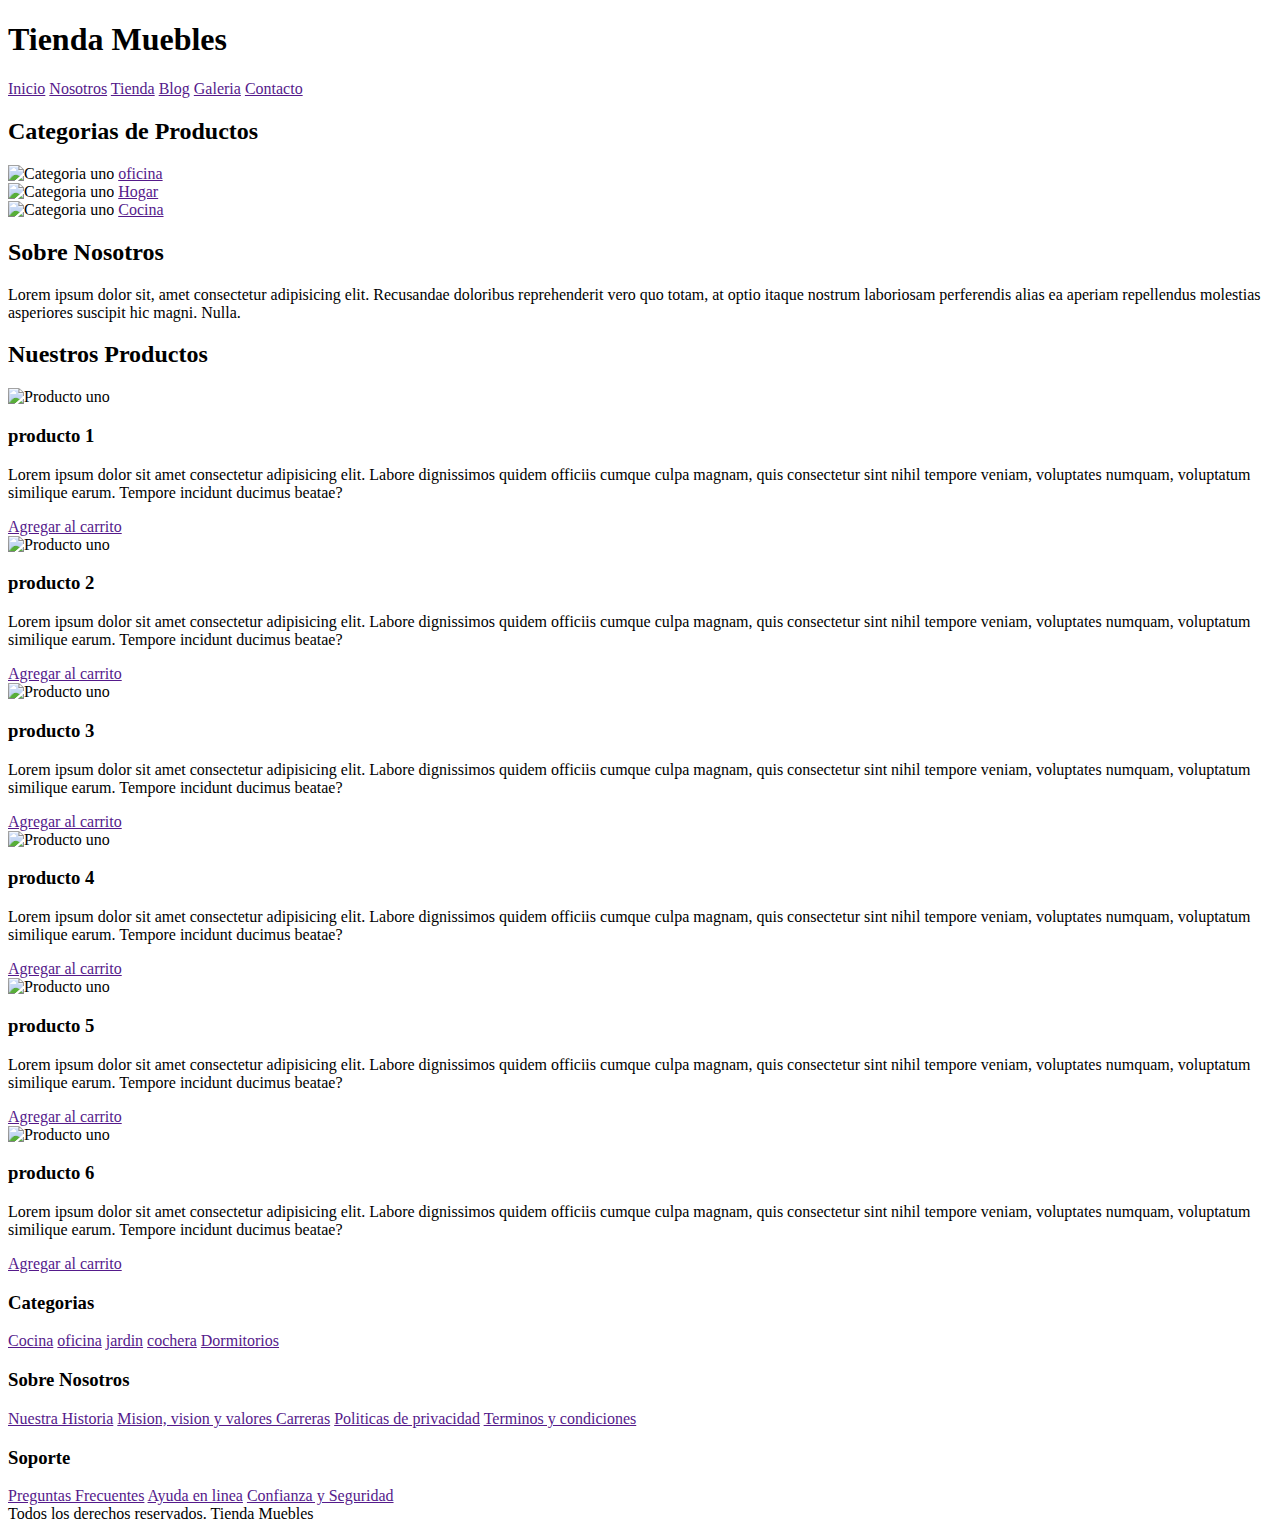
==== index.html @ f304c579 "Estructura html page" ====
<!DOCTYPE html>
<html lang="es">
<head>
    <meta charset="UTF-8">
    <meta http-equiv="X-UA-Compatible" content="IE=edge">
    <meta name="viewport" content="width=device-width, initial-scale=1.0">
    <title>Ecomerce - Home</title>
    <link rel="stylesheet" href="/Primerproyecto/CSS/App.css">
</head>
<body>
    <header>
        <h1>Tienda <span>Muebles</span></h1>
    </header>
    
    <nav>
        <a href="">Inicio</a>
        <a href="">Nosotros</a>
        <a href="">Tienda</a>
        <a href="">Blog</a>
        <a href="">Galeria</a>
        <a href="">Contacto</a>
    </nav>

    <section>
        <h2>Categorias de Productos</h2>
        <div>
            <img src="/Primerproyecto/Img/Imagenes Ecommerce/categoria1.jpg" alt="Categoria uno">
            <a href="">oficina</a>
        </div>
        <div>
            <img src="/Primerproyecto/Img/Imagenes Ecommerce/categoria2.jpg" alt="Categoria uno">
            <a href="">Hogar</a>
        </div>
        <div>
            <img src="/Primerproyecto/Img/Imagenes Ecommerce/categoria3.jpg" alt="Categoria uno">
            <a href="">Cocina</a>
        </div>

    </section>

    <section>
        <div>
            <h2>Sobre Nosotros</h2>
            <p>Lorem ipsum dolor sit, amet consectetur adipisicing elit. Recusandae doloribus reprehenderit vero quo totam, at optio itaque nostrum laboriosam perferendis alias ea aperiam repellendus molestias asperiores suscipit hic magni. Nulla.</p>
        </div>
    </section>
    
    <main>
        <h2>Nuestros Productos</h2>
        <div> 
            <div>
                <img src="/Primerproyecto/Img/Imagenes Ecommerce/producto1.jpg" alt="Producto uno">
                <div>
                    <h3>producto 1</h3>
                    <p>Lorem ipsum dolor sit amet consectetur adipisicing elit. Labore dignissimos quidem officiis cumque culpa magnam, quis consectetur sint nihil tempore veniam, voluptates numquam, voluptatum similique earum. Tempore incidunt ducimus beatae?</p>
                    <a href="">Agregar al carrito</a>
                </div><!--Informacion del producto-->
            </div> <!--Producto-->
            <div>
                <img src="/Primerproyecto/Img/Imagenes Ecommerce/producto2.jpg" alt="Producto uno">
                <div>
                    <h3>producto 2</h3>
                    <p>Lorem ipsum dolor sit amet consectetur adipisicing elit. Labore dignissimos quidem officiis cumque culpa magnam, quis consectetur sint nihil tempore veniam, voluptates numquam, voluptatum similique earum. Tempore incidunt ducimus beatae?</p>
                    <a href="">Agregar al carrito</a>
                </div><!--Informacion del producto-->
            </div> <!--Producto-->
            <div>
                <img src="/Primerproyecto/Img/Imagenes Ecommerce/producto3.jpg" alt="Producto uno">
                <div>
                    <h3>producto 3</h3>
                    <p>Lorem ipsum dolor sit amet consectetur adipisicing elit. Labore dignissimos quidem officiis cumque culpa magnam, quis consectetur sint nihil tempore veniam, voluptates numquam, voluptatum similique earum. Tempore incidunt ducimus beatae?</p>
                    <a href="">Agregar al carrito</a>
                </div><!--Informacion del producto-->
            </div> <!--Producto-->
            <div>
                <img src="/Primerproyecto/Img/Imagenes Ecommerce/producto4.jpg" alt="Producto uno">
                <div>
                    <h3>producto 4</h3>
                    <p>Lorem ipsum dolor sit amet consectetur adipisicing elit. Labore dignissimos quidem officiis cumque culpa magnam, quis consectetur sint nihil tempore veniam, voluptates numquam, voluptatum similique earum. Tempore incidunt ducimus beatae?</p>
                    <a href="">Agregar al carrito</a>
                </div><!--Informacion del producto-->
            </div> <!--Producto-->
            <div>
                <img src="/Primerproyecto/Img/Imagenes Ecommerce/producto5.jpg" alt="Producto uno">
                <div>
                    <h3>producto 5</h3>
                    <p>Lorem ipsum dolor sit amet consectetur adipisicing elit. Labore dignissimos quidem officiis cumque culpa magnam, quis consectetur sint nihil tempore veniam, voluptates numquam, voluptatum similique earum. Tempore incidunt ducimus beatae?</p>
                    <a href="">Agregar al carrito</a>
                </div><!--Informacion del producto-->
            </div> <!--Producto-->
            <div>
                <img src="/Primerproyecto/Img/Imagenes Ecommerce/producto6.jpg" alt="Producto uno">
                <div>
                    <h3>producto 6</h3>
                    <p>Lorem ipsum dolor sit amet consectetur adipisicing elit. Labore dignissimos quidem officiis cumque culpa magnam, quis consectetur sint nihil tempore veniam, voluptates numquam, voluptatum similique earum. Tempore incidunt ducimus beatae?</p>
                    <a href="">Agregar al carrito</a>
                </div><!--Informacion del producto-->
            </div> <!--Producto-->
        </div> <!--Fin del listado de productos-->
    </main>


    <footer>
        <div>
            <h3>Categorias</h3>
            <nav>
                <a href="">Cocina</a>
                <a href="">oficina</a>
                <a href="">jardin</a>
                <a href="">cochera</a>
                <a href="">Dormitorios</a>
            </nav>
        </div>
        <div>
            <h3>Sobre Nosotros</h3>
            <nav>
                <a href="">Nuestra Historia</a>
                <a href="">Mision, vision y valores </a>
                <a href="">Carreras</a>
                <a href="">Politicas de privacidad</a>
                <a href="">Terminos y condiciones</a>
            </nav>
        </div>
        <div>
            <h3>Soporte</h3>
            <nav>
                <a href=>Preguntas Frecuentes</a>
                <a href="">Ayuda en linea</a>
                <a href="">Confianza y Seguridad</a>
            </nav>
        </div>
        Todos los derechos reservados. Tienda Muebles
    </footer>


</body>
</html>
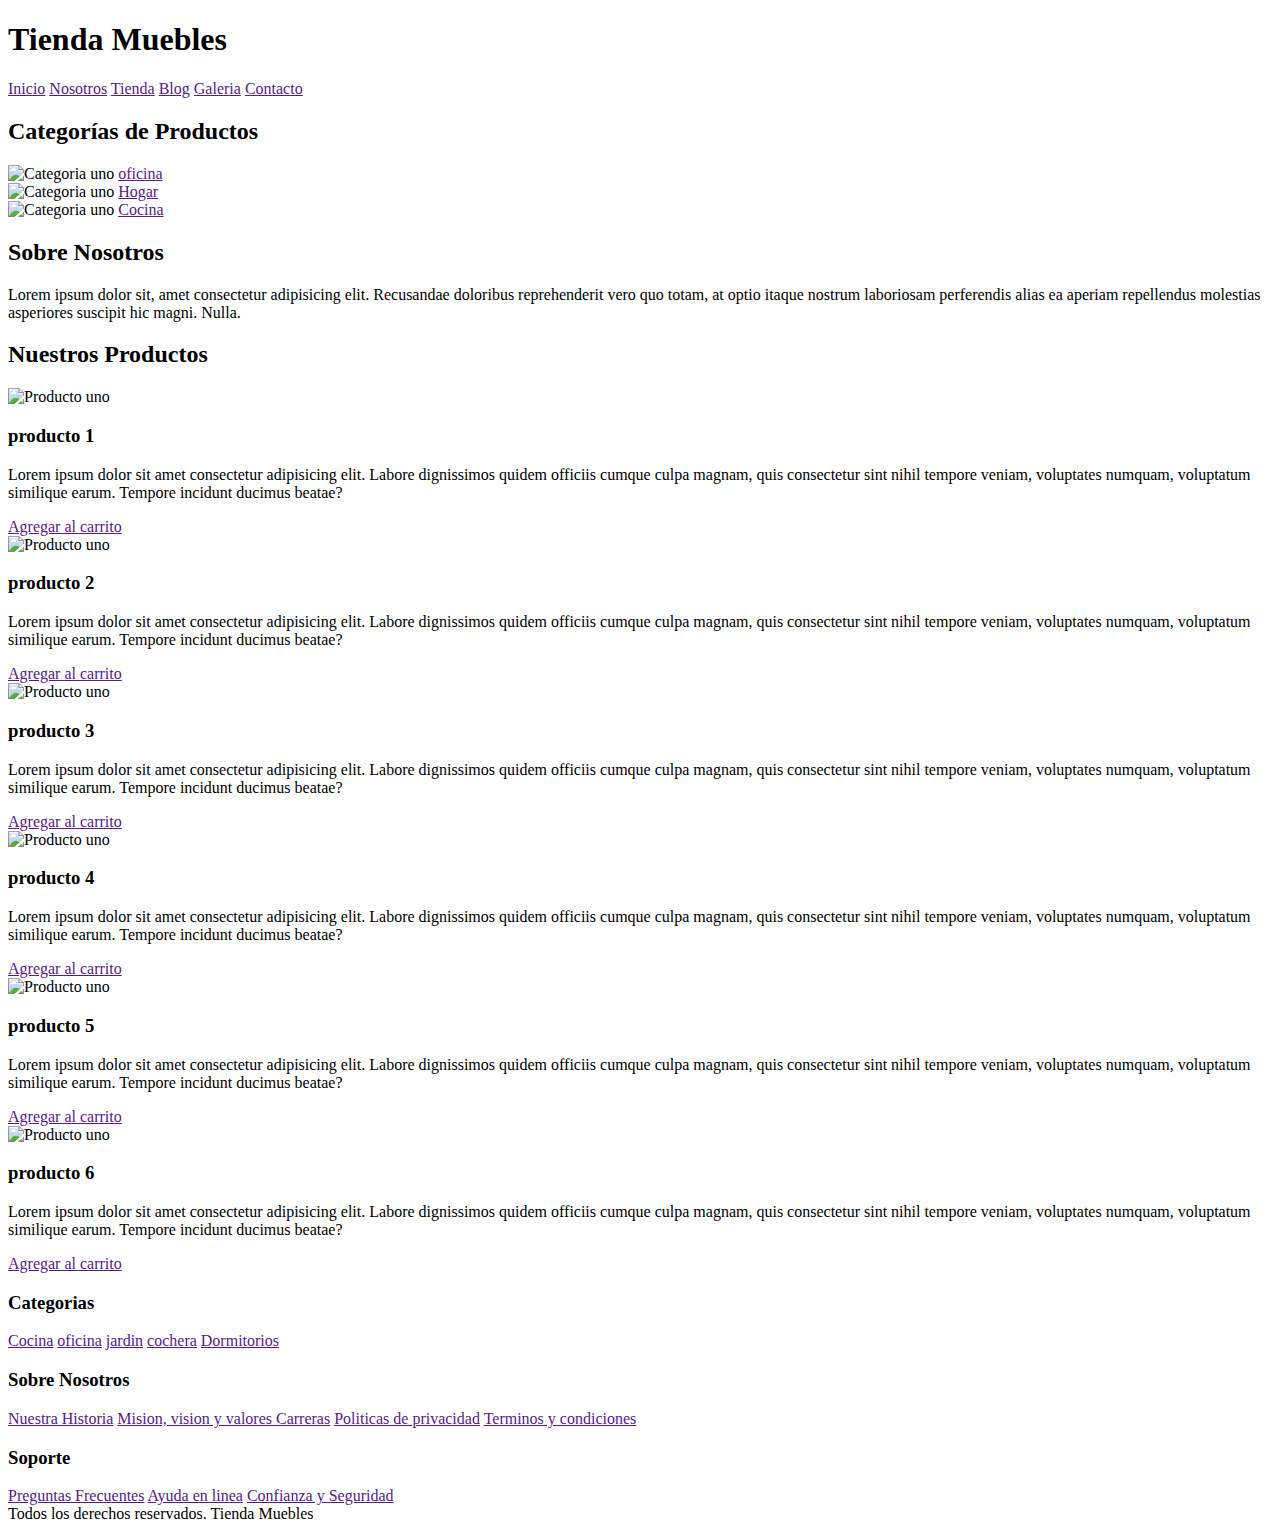
==== commit 843596a1: "modificacion cabecera" ====
--- a/index.html
+++ b/index.html
@@ -5,24 +5,32 @@
     <meta http-equiv="X-UA-Compatible" content="IE=edge">
     <meta name="viewport" content="width=device-width, initial-scale=1.0">
     <title>Ecomerce - Home</title>
+    <link rel="stylesheet" href="/Primerproyecto/CSS/normalize.css">
     <link rel="stylesheet" href="/Primerproyecto/CSS/App.css">
 </head>
 <body>
     <header>
-        <h1>Tienda <span>Muebles</span></h1>
+        <h1 class="nombre-tienda">Tienda <span>Muebles</span></h1>
     </header>
+
+    <div class="contenedor-navegacion">
+        <nav class="nav-principal contenedor">
+            <a href="">Inicio</a>
+            <a href="">Nosotros</a>
+            <a href="">Tienda</a>
+            <a href="">Blog</a>
+            <a href="">Galeria</a>
+            <a href="">Contacto</a>
+        </nav>
+    </div>
     
-    <nav>
-        <a href="">Inicio</a>
-        <a href="">Nosotros</a>
-        <a href="">Tienda</a>
-        <a href="">Blog</a>
-        <a href="">Galeria</a>
-        <a href="">Contacto</a>
-    </nav>
+
+    <div class="hero">
+
+    </div>
 
     <section>
-        <h2>Categorias de Productos</h2>
+        <h2 class="categoria-productos">Categorías de Productos</h2>
         <div>
             <img src="/Primerproyecto/Img/Imagenes Ecommerce/categoria1.jpg" alt="Categoria uno">
             <a href="">oficina</a>
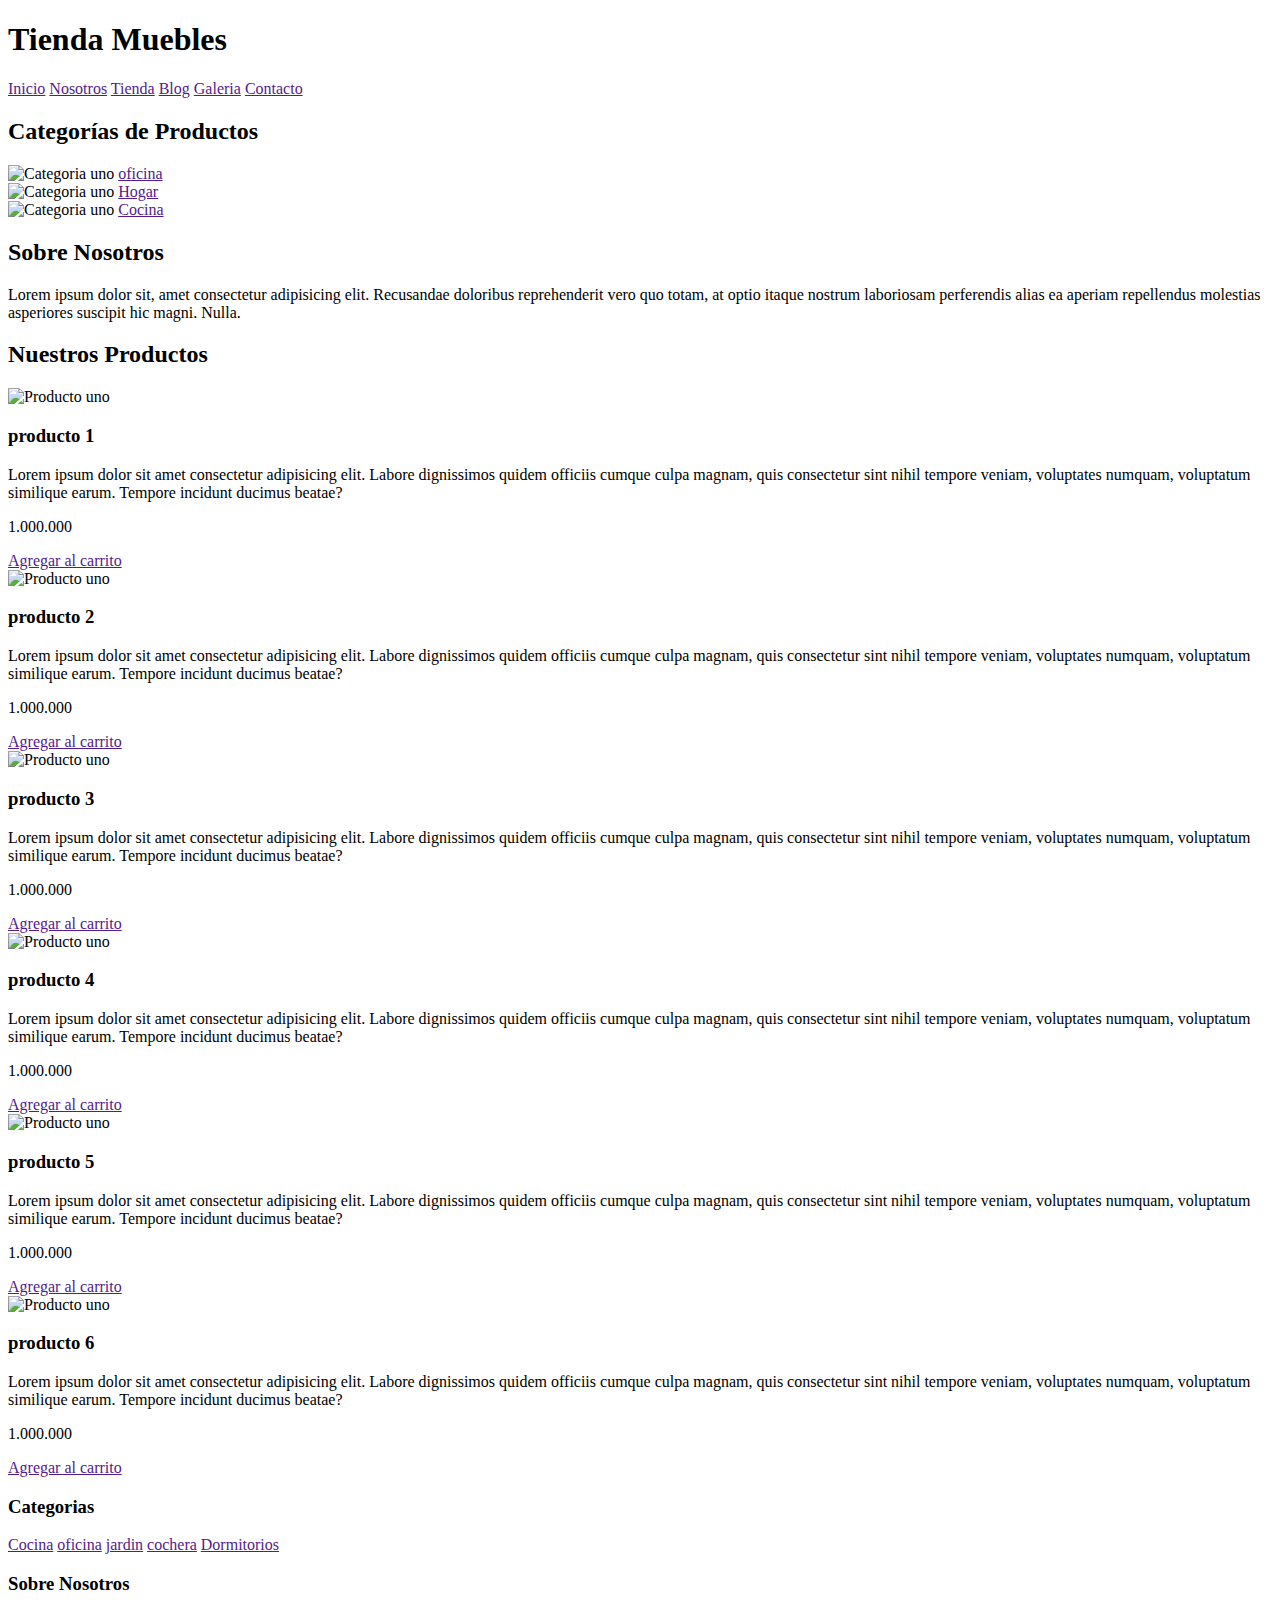
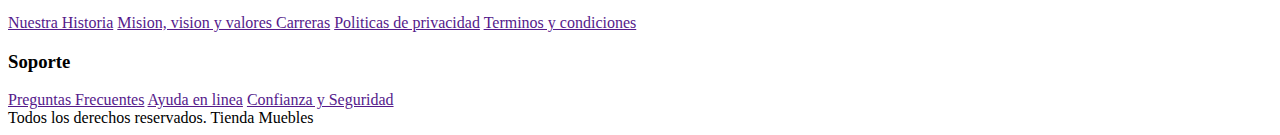
==== commit e9c2c70b: "Complete section" ====
--- a/index.html
+++ b/index.html
@@ -29,113 +29,125 @@
 
     </div>
 
-    <section>
+    <section class="contenedor">
         <h2 class="categoria-productos">Categorías de Productos</h2>
-        <div>
-            <img src="/Primerproyecto/Img/Imagenes Ecommerce/categoria1.jpg" alt="Categoria uno">
-            <a href="">oficina</a>
+        <div class="categoria-individual" >
+            <div class="categoria-info">
+                <img src="/Primerproyecto/Img/Imagenes Ecommerce/categoria1.jpg" alt="Categoria uno">
+                <a href="">oficina</a>
+            </div>
+            <div class="categoria-info">
+                <img src="/Primerproyecto/Img/Imagenes Ecommerce/categoria2.jpg" alt="Categoria uno">
+                <a href="">Hogar</a>
+            </div>
+            <div class="categoria-info">
+                <img src="/Primerproyecto/Img/Imagenes Ecommerce/categoria3.jpg" alt="Categoria uno">
+                <a href="">Cocina</a>
+            </div>
         </div>
-        <div>
-            <img src="/Primerproyecto/Img/Imagenes Ecommerce/categoria2.jpg" alt="Categoria uno">
-            <a href="">Hogar</a>
-        </div>
-        <div>
-            <img src="/Primerproyecto/Img/Imagenes Ecommerce/categoria3.jpg" alt="Categoria uno">
-            <a href="">Cocina</a>
-        </div>
-
     </section>
 
-    <section>
-        <div>
-            <h2>Sobre Nosotros</h2>
-            <p>Lorem ipsum dolor sit, amet consectetur adipisicing elit. Recusandae doloribus reprehenderit vero quo totam, at optio itaque nostrum laboriosam perferendis alias ea aperiam repellendus molestias asperiores suscipit hic magni. Nulla.</p>
+    <section class="sobre-nosotros">
+        <div class="contenedor sobre-nosotros-info">
+            <div class="texto-nosotros">
+                <h2>Sobre Nosotros</h2>
+                <p>Lorem ipsum dolor sit, amet consectetur adipisicing elit. Recusandae doloribus reprehenderit vero quo totam, at optio itaque nostrum laboriosam perferendis alias ea aperiam repellendus molestias asperiores suscipit hic magni. Nulla.</p>
+            </div>
         </div>
     </section>
     
-    <main>
-        <h2>Nuestros Productos</h2>
-        <div> 
-            <div>
+    <main class="contenido-principal contenedor">
+        <h2 class="contenido-centrado">Nuestros Productos</h2>
+
+        <div class="productos-grid contenedor">
+            <div class="productos">
                 <img src="/Primerproyecto/Img/Imagenes Ecommerce/producto1.jpg" alt="Producto uno">
-                <div>
+                <div class="texto-producto">
                     <h3>producto 1</h3>
                     <p>Lorem ipsum dolor sit amet consectetur adipisicing elit. Labore dignissimos quidem officiis cumque culpa magnam, quis consectetur sint nihil tempore veniam, voluptates numquam, voluptatum similique earum. Tempore incidunt ducimus beatae?</p>
+                    <p>1.000.000</p>
                     <a href="">Agregar al carrito</a>
                 </div><!--Informacion del producto-->
             </div> <!--Producto-->
-            <div>
+            <div class="productos">
                 <img src="/Primerproyecto/Img/Imagenes Ecommerce/producto2.jpg" alt="Producto uno">
-                <div>
+                <div class="texto-producto">
                     <h3>producto 2</h3>
                     <p>Lorem ipsum dolor sit amet consectetur adipisicing elit. Labore dignissimos quidem officiis cumque culpa magnam, quis consectetur sint nihil tempore veniam, voluptates numquam, voluptatum similique earum. Tempore incidunt ducimus beatae?</p>
+                    <p>1.000.000</p>
                     <a href="">Agregar al carrito</a>
                 </div><!--Informacion del producto-->
             </div> <!--Producto-->
-            <div>
+            <div class="productos">
                 <img src="/Primerproyecto/Img/Imagenes Ecommerce/producto3.jpg" alt="Producto uno">
-                <div>
+                <div class="texto-producto" >
                     <h3>producto 3</h3>
                     <p>Lorem ipsum dolor sit amet consectetur adipisicing elit. Labore dignissimos quidem officiis cumque culpa magnam, quis consectetur sint nihil tempore veniam, voluptates numquam, voluptatum similique earum. Tempore incidunt ducimus beatae?</p>
+                    <p>1.000.000</p>
                     <a href="">Agregar al carrito</a>
                 </div><!--Informacion del producto-->
             </div> <!--Producto-->
-            <div>
+            <div class="productos">
                 <img src="/Primerproyecto/Img/Imagenes Ecommerce/producto4.jpg" alt="Producto uno">
-                <div>
+                <div class="texto-producto">
                     <h3>producto 4</h3>
                     <p>Lorem ipsum dolor sit amet consectetur adipisicing elit. Labore dignissimos quidem officiis cumque culpa magnam, quis consectetur sint nihil tempore veniam, voluptates numquam, voluptatum similique earum. Tempore incidunt ducimus beatae?</p>
+                    <p>1.000.000</p>
                     <a href="">Agregar al carrito</a>
                 </div><!--Informacion del producto-->
             </div> <!--Producto-->
-            <div>
+            <div class="productos">
                 <img src="/Primerproyecto/Img/Imagenes Ecommerce/producto5.jpg" alt="Producto uno">
-                <div>
+                <div class="texto-producto" >
                     <h3>producto 5</h3>
                     <p>Lorem ipsum dolor sit amet consectetur adipisicing elit. Labore dignissimos quidem officiis cumque culpa magnam, quis consectetur sint nihil tempore veniam, voluptates numquam, voluptatum similique earum. Tempore incidunt ducimus beatae?</p>
+                    <p>1.000.000</p>
                     <a href="">Agregar al carrito</a>
                 </div><!--Informacion del producto-->
             </div> <!--Producto-->
-            <div>
+            <div class="productos">
                 <img src="/Primerproyecto/Img/Imagenes Ecommerce/producto6.jpg" alt="Producto uno">
-                <div>
+                <div class="texto-producto" >
                     <h3>producto 6</h3>
                     <p>Lorem ipsum dolor sit amet consectetur adipisicing elit. Labore dignissimos quidem officiis cumque culpa magnam, quis consectetur sint nihil tempore veniam, voluptates numquam, voluptatum similique earum. Tempore incidunt ducimus beatae?</p>
+                    <p>1.000.000</p>
                     <a href="">Agregar al carrito</a>
                 </div><!--Informacion del producto-->
             </div> <!--Producto-->
-        </div> <!--Fin del listado de productos-->
+        </div>               
     </main>
 
 
-    <footer>
-        <div>
-            <h3>Categorias</h3>
-            <nav>
-                <a href="">Cocina</a>
-                <a href="">oficina</a>
-                <a href="">jardin</a>
-                <a href="">cochera</a>
-                <a href="">Dormitorios</a>
-            </nav>
-        </div>
-        <div>
-            <h3>Sobre Nosotros</h3>
-            <nav>
-                <a href="">Nuestra Historia</a>
-                <a href="">Mision, vision y valores </a>
-                <a href="">Carreras</a>
-                <a href="">Politicas de privacidad</a>
-                <a href="">Terminos y condiciones</a>
-            </nav>
-        </div>
-        <div>
-            <h3>Soporte</h3>
-            <nav>
-                <a href=>Preguntas Frecuentes</a>
-                <a href="">Ayuda en linea</a>
-                <a href="">Confianza y Seguridad</a>
-            </nav>
+    <footer class="site-footer">
+        <div class="objetos-footer contenedor">
+            <div>
+                <h3>Categorias</h3>
+                <nav>
+                    <a href="">Cocina</a>
+                    <a href="">oficina</a>
+                    <a href="">jardin</a>
+                    <a href="">cochera</a>
+                    <a href="">Dormitorios</a>
+                </nav>
+            </div>
+            <div>
+                <h3>Sobre Nosotros</h3>
+                <nav>
+                    <a href="">Nuestra Historia</a>
+                    <a href="">Mision, vision y valores </a>
+                    <a href="">Carreras</a>
+                    <a href="">Politicas de privacidad</a>
+                    <a href="">Terminos y condiciones</a>
+                </nav>
+            </div>
+            <div>
+                <h3>Soporte</h3>
+                <nav>
+                    <a href=>Preguntas Frecuentes</a>
+                    <a href="">Ayuda en linea</a>
+                    <a href="">Confianza y Seguridad</a>
+                </nav>
+            </div>
         </div>
         Todos los derechos reservados. Tienda Muebles
     </footer>
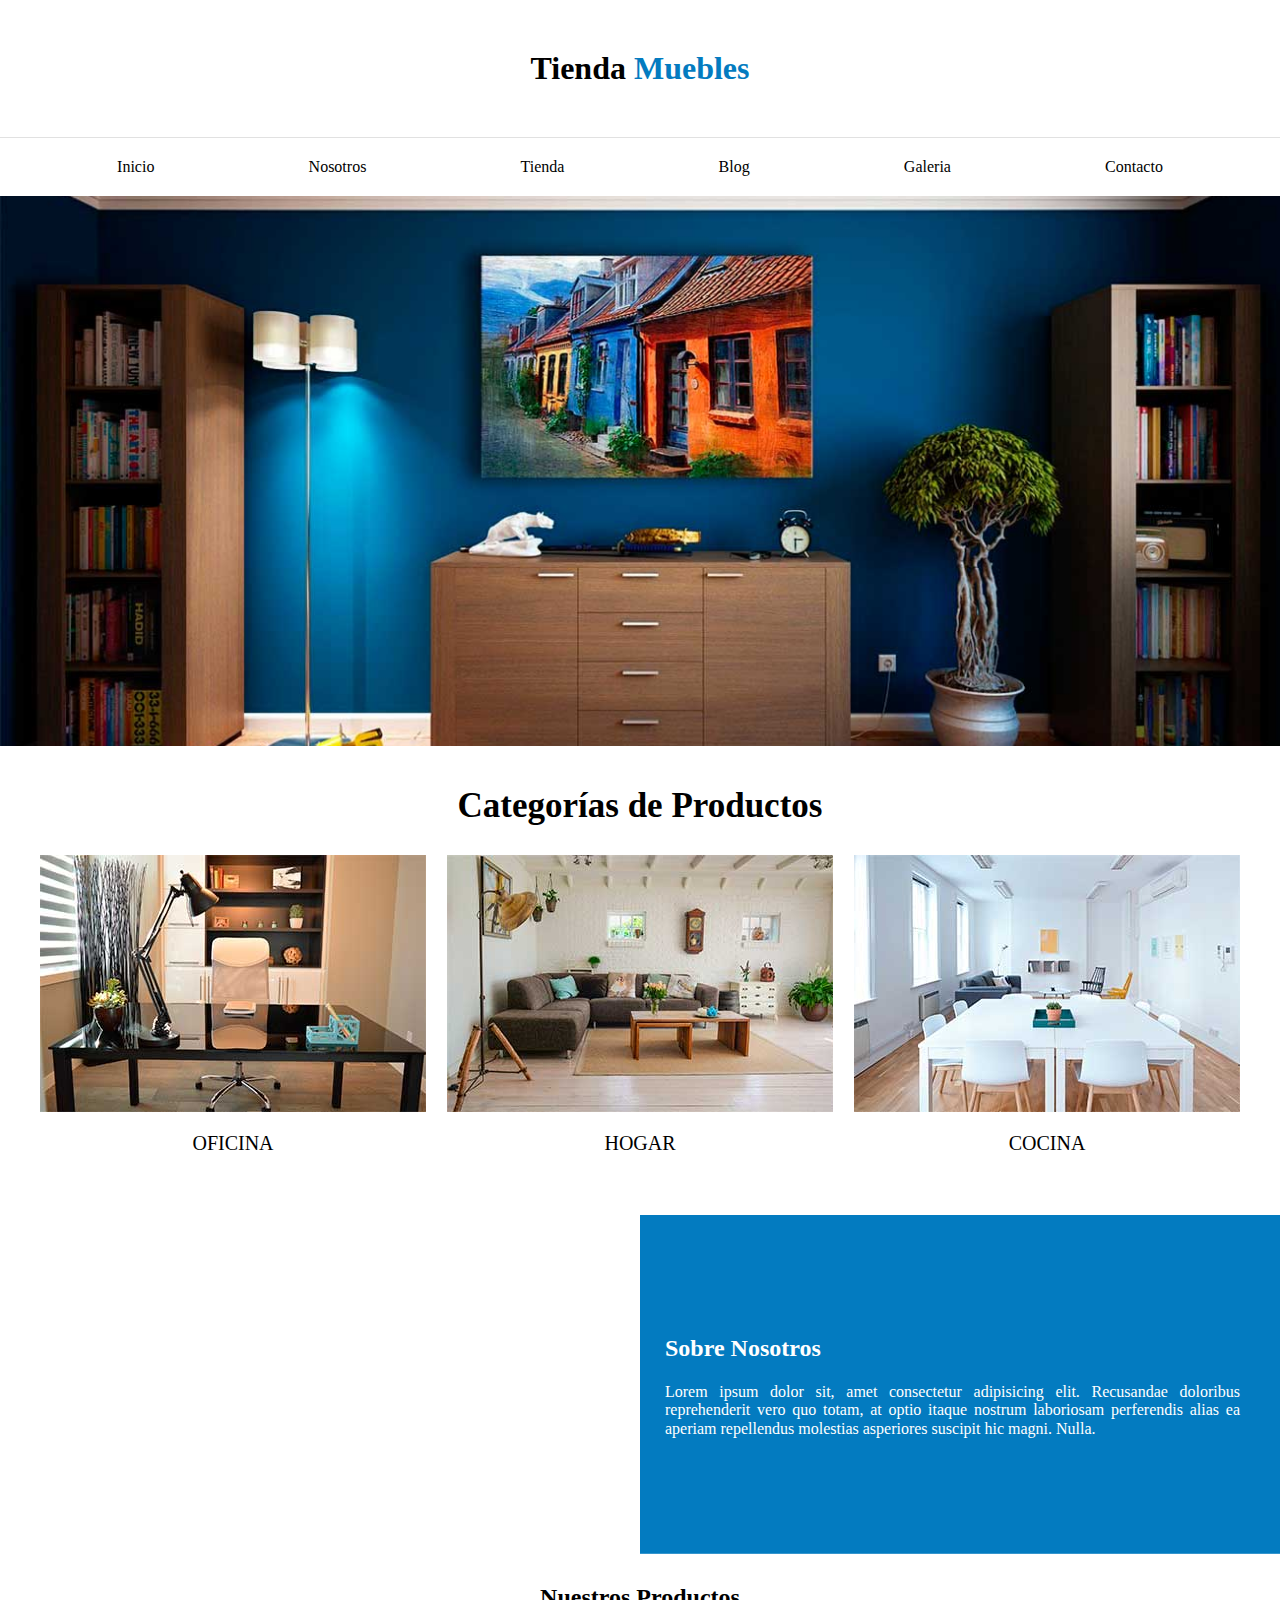
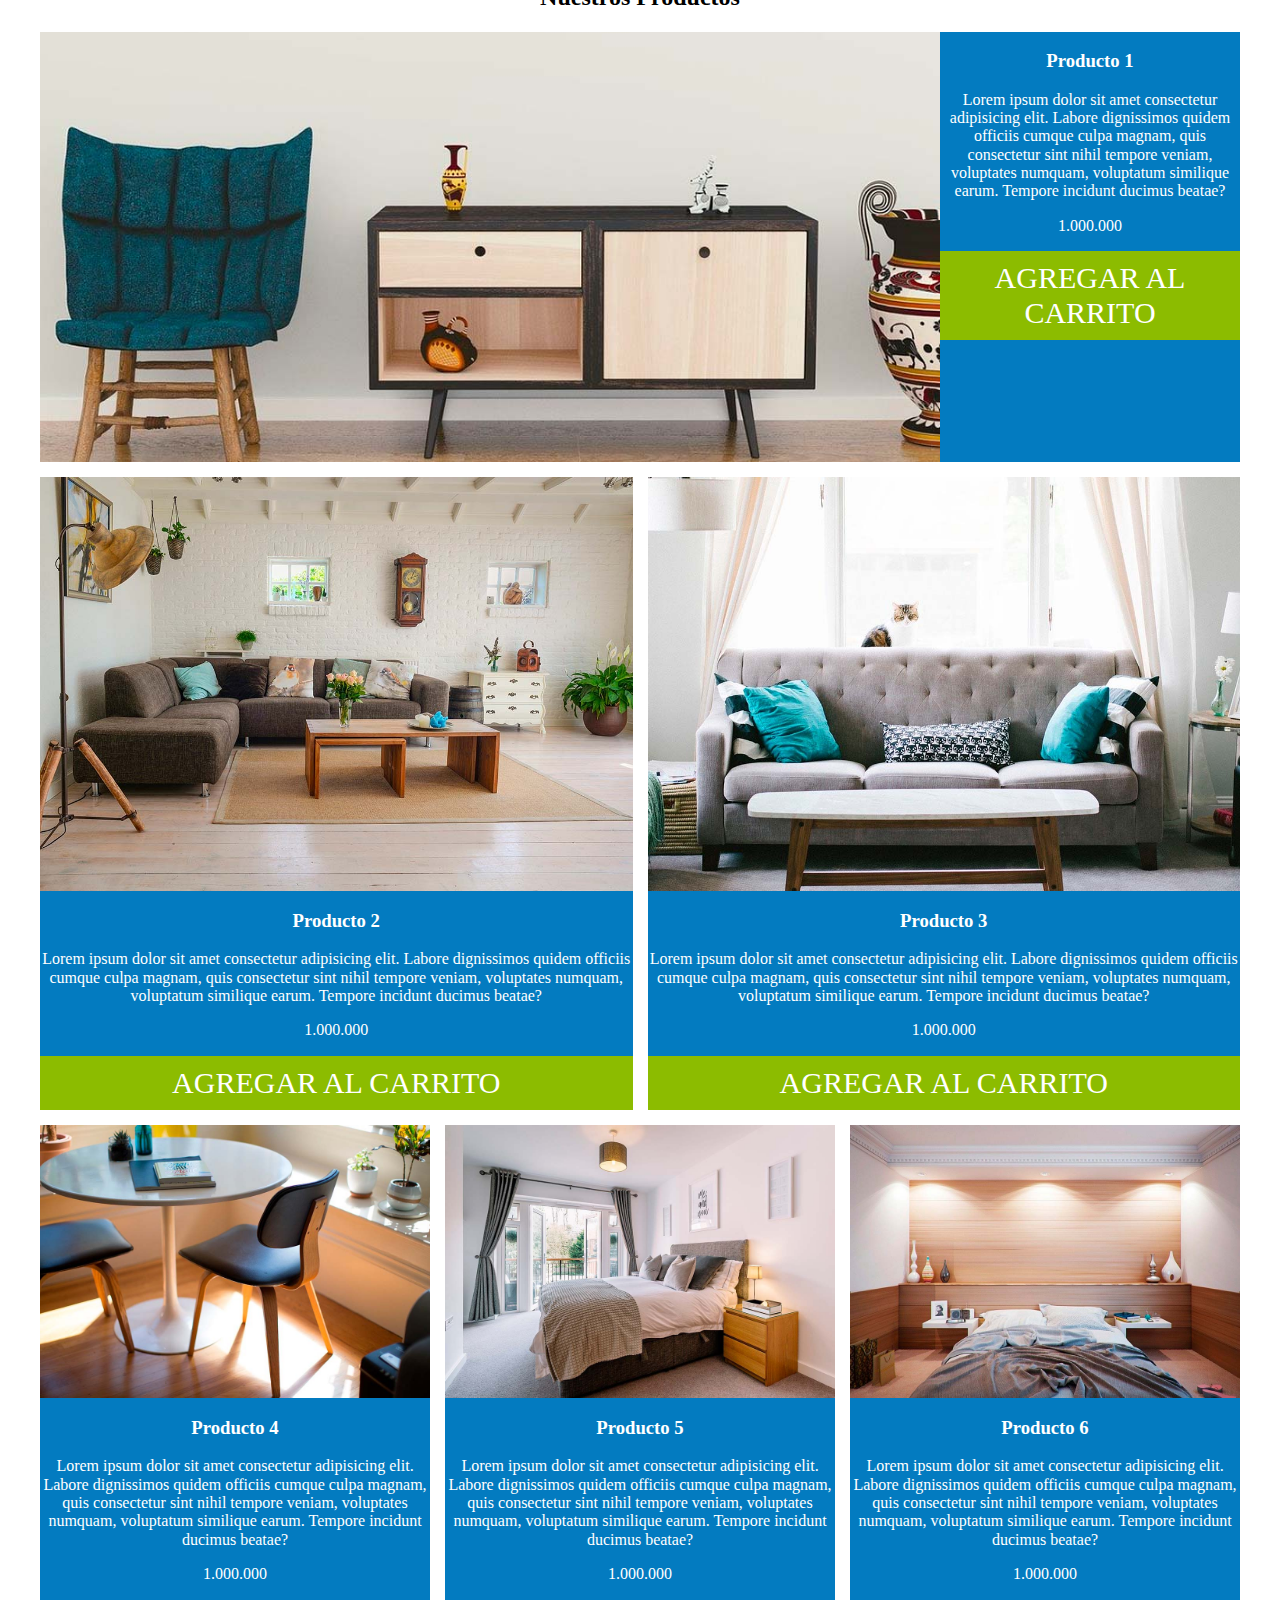
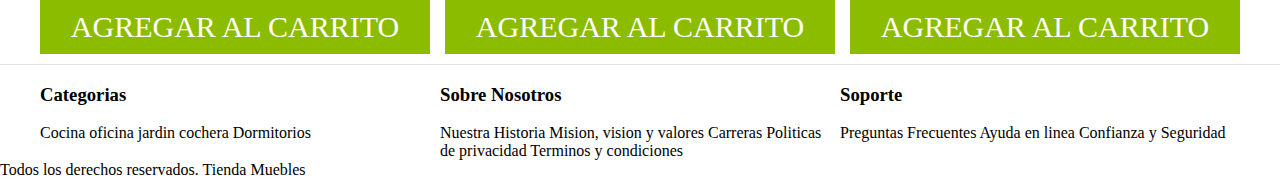
==== commit b57bf274: "Correccion rutas" ====
--- a/index.html
+++ b/index.html
@@ -5,8 +5,8 @@
     <meta http-equiv="X-UA-Compatible" content="IE=edge">
     <meta name="viewport" content="width=device-width, initial-scale=1.0">
     <title>Ecomerce - Home</title>
-    <link rel="stylesheet" href="/Primerproyecto/CSS/normalize.css">
-    <link rel="stylesheet" href="/Primerproyecto/CSS/App.css">
+    <link rel="stylesheet" href="CSS/normalize.css">
+    <link rel="stylesheet" href="CSS/App.css">
 </head>
 <body>
     <header>
@@ -33,15 +33,15 @@
         <h2 class="categoria-productos">Categorías de Productos</h2>
         <div class="categoria-individual" >
             <div class="categoria-info">
-                <img src="/Primerproyecto/Img/Imagenes Ecommerce/categoria1.jpg" alt="Categoria uno">
+                <img src="Img/Imagenes Ecommerce/categoria1.jpg" alt="Categoria uno">
                 <a href="">oficina</a>
             </div>
             <div class="categoria-info">
-                <img src="/Primerproyecto/Img/Imagenes Ecommerce/categoria2.jpg" alt="Categoria uno">
+                <img src="Img/Imagenes Ecommerce/categoria2.jpg" alt="Categoria uno">
                 <a href="">Hogar</a>
             </div>
             <div class="categoria-info">
-                <img src="/Primerproyecto/Img/Imagenes Ecommerce/categoria3.jpg" alt="Categoria uno">
+                <img src="Img/Imagenes Ecommerce/categoria3.jpg" alt="Categoria uno">
                 <a href="">Cocina</a>
             </div>
         </div>
@@ -61,7 +61,7 @@
 
         <div class="productos-grid contenedor">
             <div class="productos">
-                <img src="/Primerproyecto/Img/Imagenes Ecommerce/producto1.jpg" alt="Producto uno">
+                <img src="Img/Imagenes Ecommerce/producto1.jpg" alt="Producto uno">
                 <div class="texto-producto">
                     <h3>producto 1</h3>
                     <p>Lorem ipsum dolor sit amet consectetur adipisicing elit. Labore dignissimos quidem officiis cumque culpa magnam, quis consectetur sint nihil tempore veniam, voluptates numquam, voluptatum similique earum. Tempore incidunt ducimus beatae?</p>
@@ -70,7 +70,7 @@
                 </div><!--Informacion del producto-->
             </div> <!--Producto-->
             <div class="productos">
-                <img src="/Primerproyecto/Img/Imagenes Ecommerce/producto2.jpg" alt="Producto uno">
+                <img src="Img/Imagenes Ecommerce/producto2.jpg" alt="Producto uno">
                 <div class="texto-producto">
                     <h3>producto 2</h3>
                     <p>Lorem ipsum dolor sit amet consectetur adipisicing elit. Labore dignissimos quidem officiis cumque culpa magnam, quis consectetur sint nihil tempore veniam, voluptates numquam, voluptatum similique earum. Tempore incidunt ducimus beatae?</p>
@@ -79,7 +79,7 @@
                 </div><!--Informacion del producto-->
             </div> <!--Producto-->
             <div class="productos">
-                <img src="/Primerproyecto/Img/Imagenes Ecommerce/producto3.jpg" alt="Producto uno">
+                <img src="Img/Imagenes Ecommerce/producto3.jpg" alt="Producto uno">
                 <div class="texto-producto" >
                     <h3>producto 3</h3>
                     <p>Lorem ipsum dolor sit amet consectetur adipisicing elit. Labore dignissimos quidem officiis cumque culpa magnam, quis consectetur sint nihil tempore veniam, voluptates numquam, voluptatum similique earum. Tempore incidunt ducimus beatae?</p>
@@ -88,7 +88,7 @@
                 </div><!--Informacion del producto-->
             </div> <!--Producto-->
             <div class="productos">
-                <img src="/Primerproyecto/Img/Imagenes Ecommerce/producto4.jpg" alt="Producto uno">
+                <img src="Img/Imagenes Ecommerce/producto4.jpg" alt="Producto uno">
                 <div class="texto-producto">
                     <h3>producto 4</h3>
                     <p>Lorem ipsum dolor sit amet consectetur adipisicing elit. Labore dignissimos quidem officiis cumque culpa magnam, quis consectetur sint nihil tempore veniam, voluptates numquam, voluptatum similique earum. Tempore incidunt ducimus beatae?</p>
@@ -97,7 +97,7 @@
                 </div><!--Informacion del producto-->
             </div> <!--Producto-->
             <div class="productos">
-                <img src="/Primerproyecto/Img/Imagenes Ecommerce/producto5.jpg" alt="Producto uno">
+                <img src="Img/Imagenes Ecommerce/producto5.jpg" alt="Producto uno">
                 <div class="texto-producto" >
                     <h3>producto 5</h3>
                     <p>Lorem ipsum dolor sit amet consectetur adipisicing elit. Labore dignissimos quidem officiis cumque culpa magnam, quis consectetur sint nihil tempore veniam, voluptates numquam, voluptatum similique earum. Tempore incidunt ducimus beatae?</p>
@@ -106,7 +106,7 @@
                 </div><!--Informacion del producto-->
             </div> <!--Producto-->
             <div class="productos">
-                <img src="/Primerproyecto/Img/Imagenes Ecommerce/producto6.jpg" alt="Producto uno">
+                <img src="Img/Imagenes Ecommerce/producto6.jpg" alt="Producto uno">
                 <div class="texto-producto" >
                     <h3>producto 6</h3>
                     <p>Lorem ipsum dolor sit amet consectetur adipisicing elit. Labore dignissimos quidem officiis cumque culpa magnam, quis consectetur sint nihil tempore veniam, voluptates numquam, voluptatum similique earum. Tempore incidunt ducimus beatae?</p>
--- a/CSS/App.css
+++ b/CSS/App.css
@@ -0,0 +1,199 @@
+html {
+    box-sizing: border-box;
+  }
+  *, *:before, *:after {
+    box-sizing: inherit;
+  }
+  /*Estilos generales*/
+a{
+    text-decoration: none;
+    color: #000;
+}
+
+.contenedor{
+    max-width: 1200px;
+    margin: 0 auto;
+}
+
+img{
+  max-width: 100%;
+  display: block;
+}
+
+/*utilidades*/
+
+.contenido-centrado{
+  text-align: center;
+}
+
+h3{
+  text-transform: capitalize;
+}
+
+  /** Estilos cabecera**/
+.nombre-tienda{
+    margin-top: 50px;
+    margin-bottom: 50px;
+    text-align: center;
+  }
+
+.nombre-tienda span{
+    color: #037bc0;
+   
+}
+
+.contenedor-navegacion{
+    border-top: 1px solid #e1e1e1;
+}
+
+.nav-principal{
+    padding: 20px 0;
+    display: flex;
+    justify-content: space-around;
+}
+
+.hero{
+    background-image: url('../Img/Imagenes\ Ecommerce/principal.jpg');
+    background-repeat: no-repeat;
+    background-size: cover;
+    background-position: center center;
+    height: 550px;
+}
+
+.categoria-productos{
+    text-align: center;
+    margin-top: 40px;
+    font-size: 35px;
+}
+
+.categoria-individual{
+  display: grid;
+  grid-template-columns: repeat(3, 1fr);
+  gap: 21px;
+}
+
+.categoria-info a {
+  text-align: center;
+  display: block;
+  font-size: 20px;
+  padding: 20px;
+  max-width: 100%;
+  text-transform: uppercase;
+}
+
+.categoria-info a:hover{
+  background-color: #037bc0;
+  color: #fff;
+  border-bottom-right-radius: 10px;
+  border-bottom-left-radius: 10px;
+}
+
+/*Sobre nosotros
+10 rem son 100px*/
+
+.sobre-nosotros{
+  background-image: linear-gradient(to right, transparent 50%, #037bc0 50%, #037bc0 100%),url(/Primerproyecto/Img/Imagenes\ Ecommerce/nosotros.jpg);
+  background-repeat: no-repeat;
+  background-position: left center;
+  padding: 100px 0;
+  background-size: 100% , 1070px;
+  margin-top: 40px;
+
+}
+
+.sobre-nosotros-info{
+  display: grid;
+  grid-template-columns: repeat(2,1fr);
+  column-gap: 50px;
+}
+
+.texto-nosotros{
+  grid-column: 2 / 3;
+  color: #fff;
+  text-align: justify;
+}
+
+
+/*Productos*/
+
+.contenido-principal{
+  margin-top: 30px;
+}
+
+.productos{
+  background-color: #037bc0;
+}
+
+.texto-producto{
+  text-align: center;
+  color: #fff;
+}
+
+.texto-producto a{
+  background-color: #8cbc00;
+  display: block;
+  color: #fff;
+  text-transform: uppercase;
+  font-size: 30px;
+  padding: 10px;
+}
+
+.texto-producto a:hover{
+  background-color: #769c02;
+}
+
+.productos-grid{
+  display: grid;
+  grid-template-columns: repeat(6,1fr);
+  gap: 15px;
+}
+
+.productos:nth-child(1){
+  grid-column-start: 1;
+  grid-column-end: 7;
+  display: grid;
+  grid-template-columns: 3fr 1fr;
+}
+
+.productos:nth-child(1) img{
+  height: 430px;
+  width: 100%;
+  object-fit: cover;
+}
+
+.productos:nth-child(2){
+  grid-column-start: 1;
+  grid-column-end: 4;
+}
+.productos:nth-child(3){
+  grid-column-start: 4;
+  grid-column-end: 7;
+  
+}
+.productos:nth-child(4){
+  grid-column-start: 1;
+  grid-column-end: 3;
+  
+}
+.productos:nth-child(5){
+  grid-column-start: 3;
+  grid-column-end: 5;
+  
+}
+.productos:nth-child(6){
+  grid-column-start: 5;
+  grid-column-end: 7;
+ 
+}
+
+/* footer */
+
+.site-footer{
+  margin-top: 10px;
+  border-top: 1px solid #e1e1e1;
+}
+
+.objetos-footer{
+  display: grid;
+  grid-template-columns: repeat(3, 1fr);
+}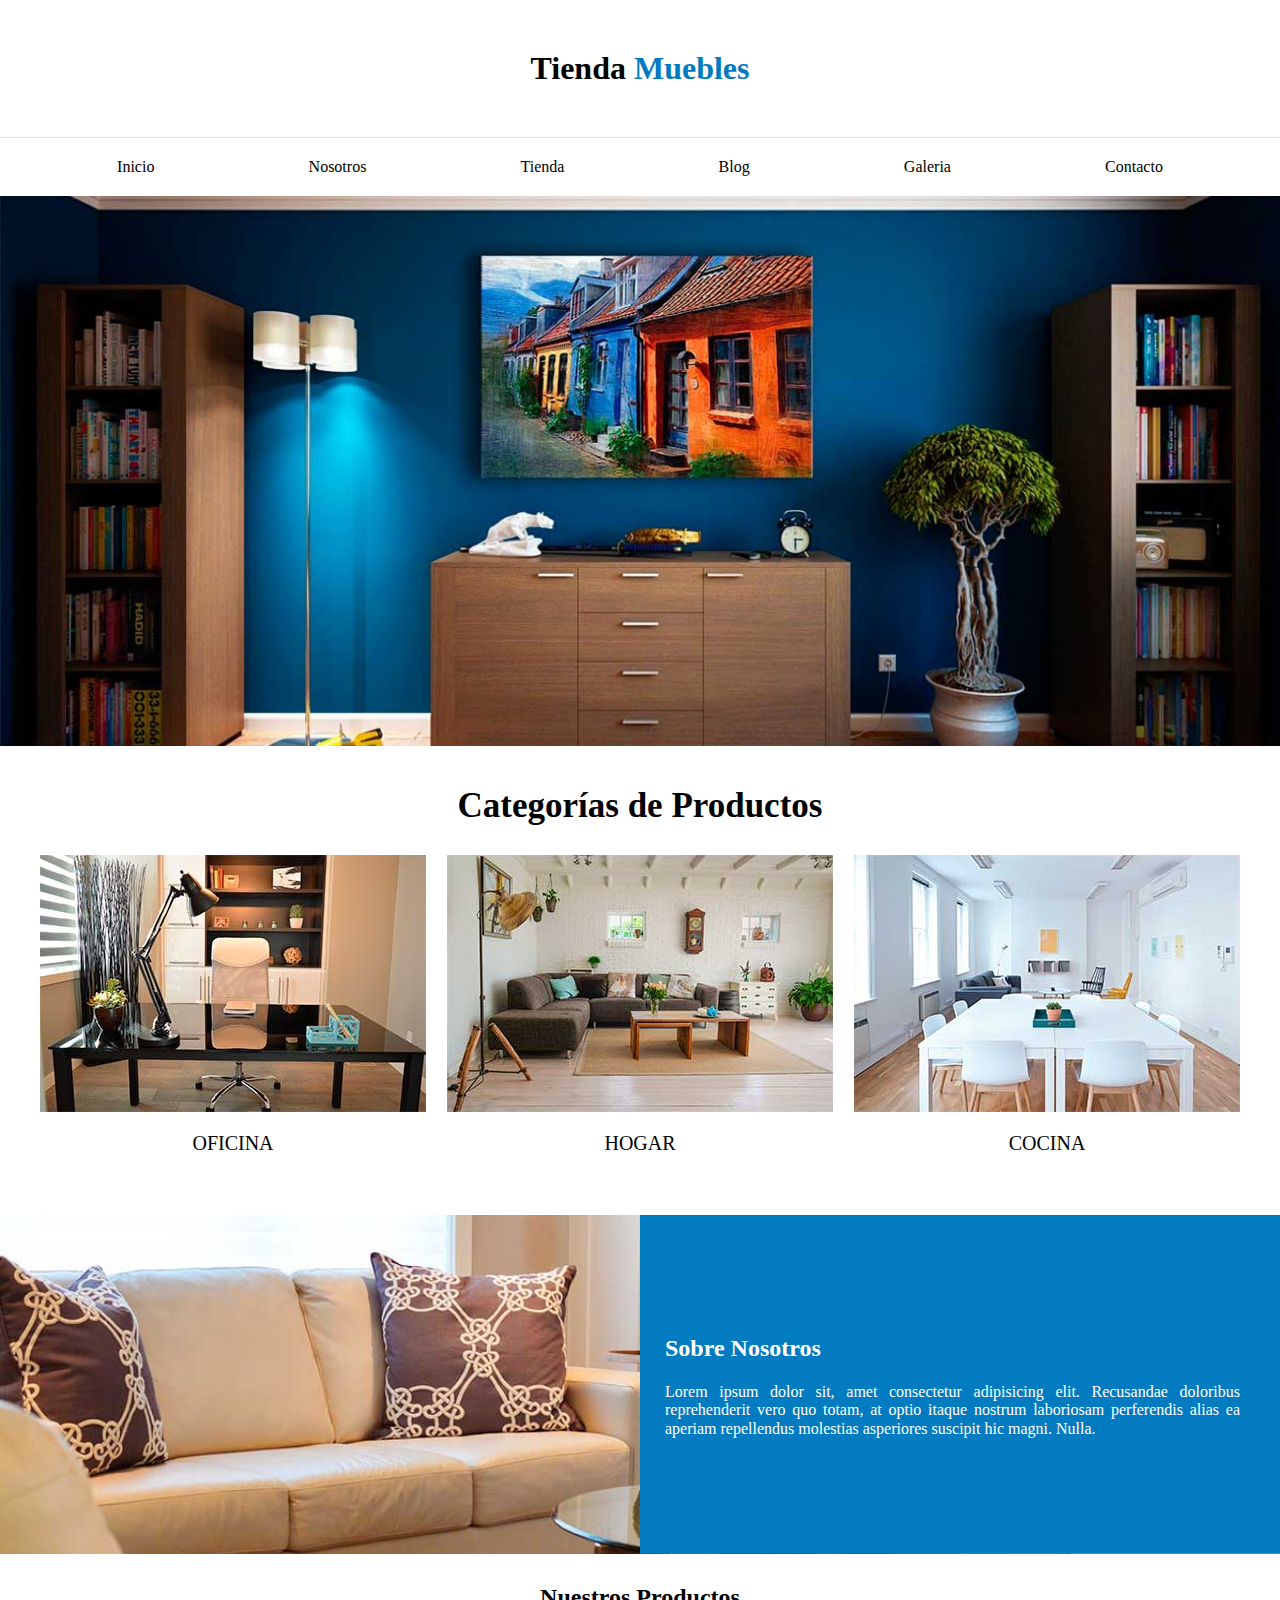
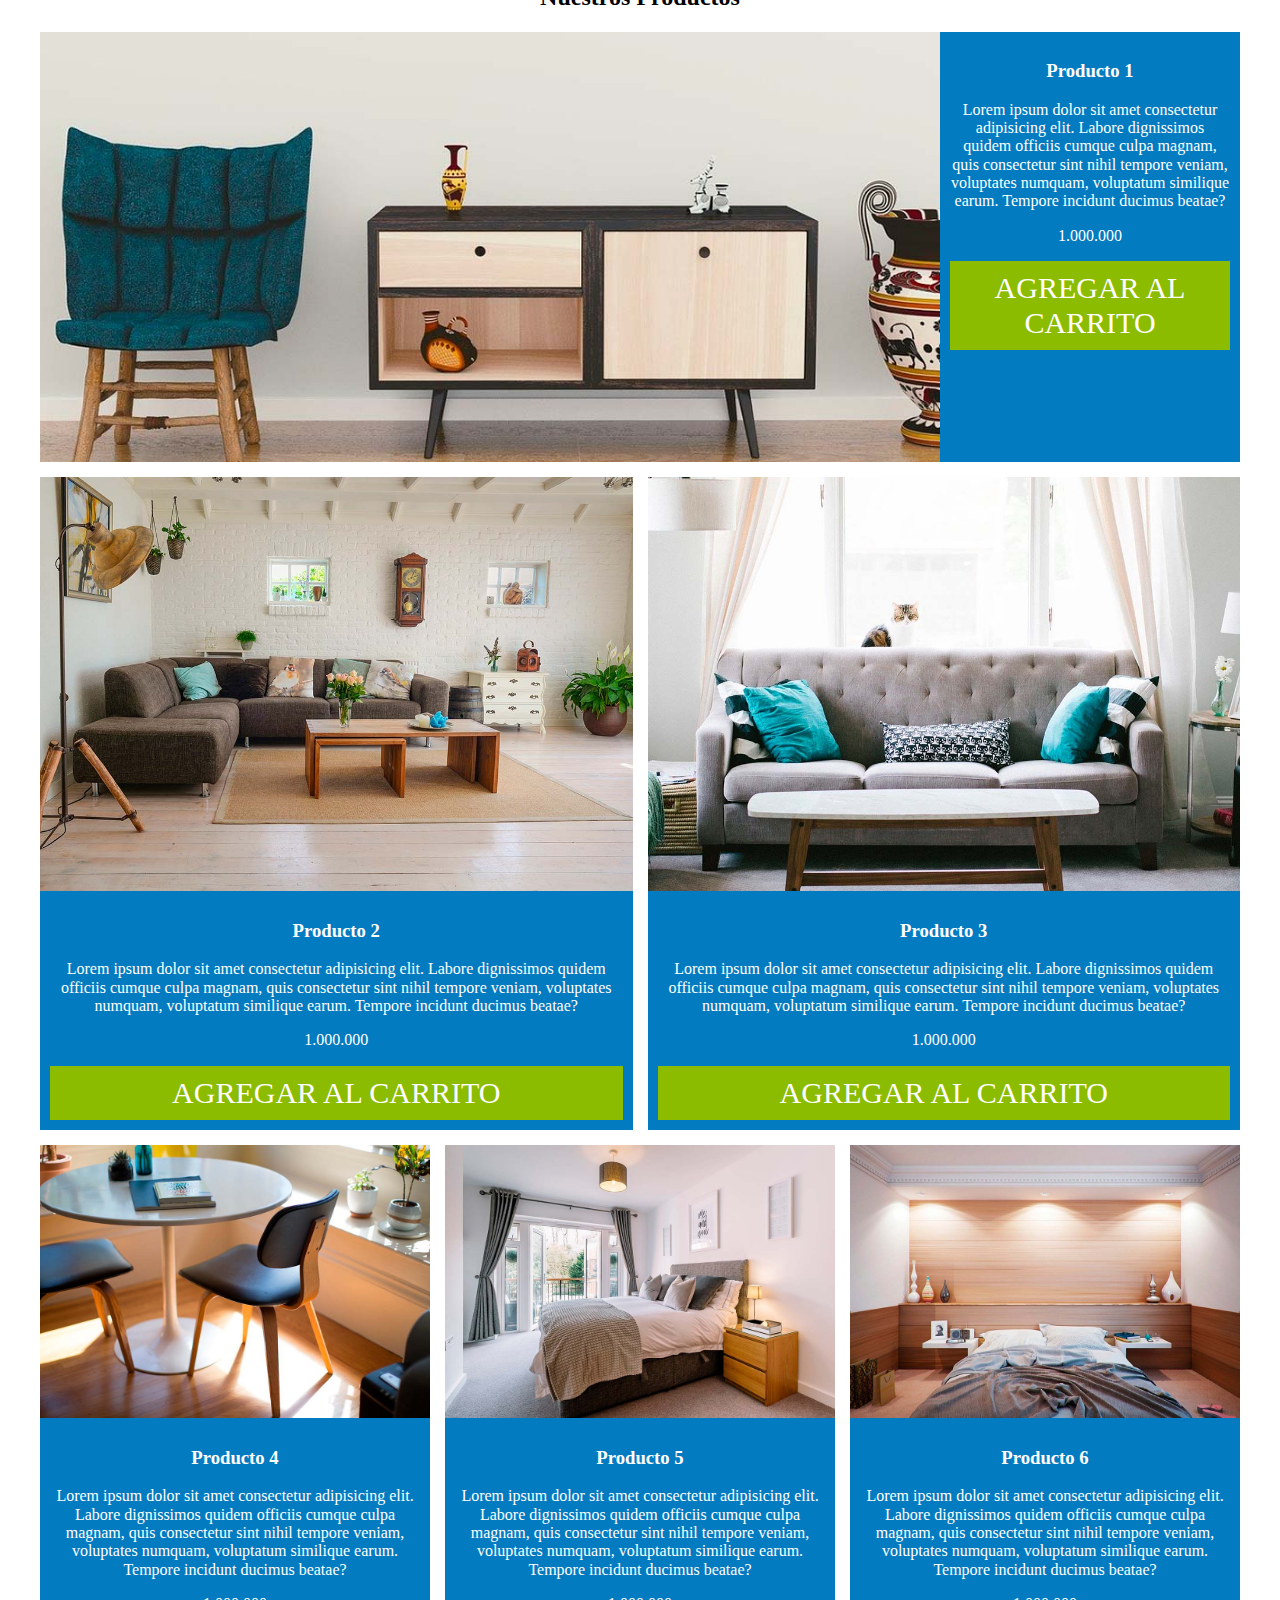
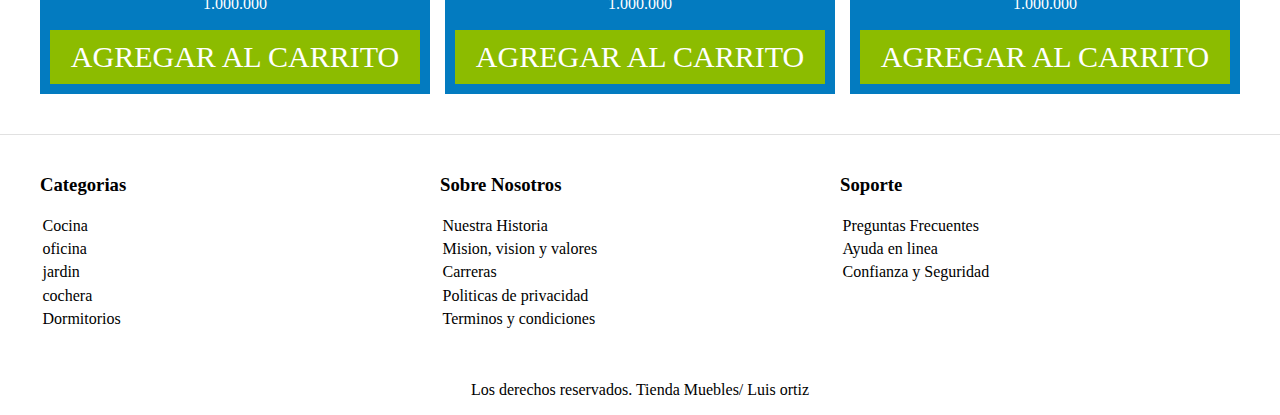
==== commit 11d1feea: "Correciones home" ====
--- a/index.html
+++ b/index.html
@@ -15,9 +15,9 @@
 
     <div class="contenedor-navegacion">
         <nav class="nav-principal contenedor">
-            <a href="">Inicio</a>
-            <a href="">Nosotros</a>
-            <a href="">Tienda</a>
+            <a href="index.html">Inicio</a>
+            <a href="nosotros.html">Nosotros</a>
+            <a href="Tienda.html">Tienda</a>
             <a href="">Blog</a>
             <a href="">Galeria</a>
             <a href="">Contacto</a>
@@ -122,7 +122,7 @@
         <div class="objetos-footer contenedor">
             <div>
                 <h3>Categorias</h3>
-                <nav>
+                <nav class="item-footer">
                     <a href="">Cocina</a>
                     <a href="">oficina</a>
                     <a href="">jardin</a>
@@ -132,7 +132,7 @@
             </div>
             <div>
                 <h3>Sobre Nosotros</h3>
-                <nav>
+                <nav class="item-footer">
                     <a href="">Nuestra Historia</a>
                     <a href="">Mision, vision y valores </a>
                     <a href="">Carreras</a>
@@ -142,14 +142,14 @@
             </div>
             <div>
                 <h3>Soporte</h3>
-                <nav>
+                <nav class="item-footer" >
                     <a href=>Preguntas Frecuentes</a>
                     <a href="">Ayuda en linea</a>
                     <a href="">Confianza y Seguridad</a>
                 </nav>
             </div>
         </div>
-        Todos los derechos reservados. Tienda Muebles
+        <p>Los derechos reservados. Tienda Muebles/ Luis ortiz</p> 
     </footer>
 
 
--- a/CSS/App.css
+++ b/CSS/App.css
@@ -92,7 +92,7 @@
 10 rem son 100px*/
 
 .sobre-nosotros{
-  background-image: linear-gradient(to right, transparent 50%, #037bc0 50%, #037bc0 100%),url(/Primerproyecto/Img/Imagenes\ Ecommerce/nosotros.jpg);
+  background-image: linear-gradient(to right, transparent 50%, #037bc0 50%, #037bc0 100%),url(../Img/Imagenes\ Ecommerce/nosotros.jpg);
   background-repeat: no-repeat;
   background-position: left center;
   padding: 100px 0;
@@ -127,6 +127,7 @@
 .texto-producto{
   text-align: center;
   color: #fff;
+  padding: 10px;
 }
 
 .texto-producto a{
@@ -148,7 +149,7 @@
   gap: 15px;
 }
 
-.productos:nth-child(1){
+.productos:nth-child(1){ /*Indica como va a esta conformado el producto*/
   grid-column-start: 1;
   grid-column-end: 7;
   display: grid;
@@ -189,11 +190,35 @@
 /* footer */
 
 .site-footer{
-  margin-top: 10px;
+  margin-top: 40px;
   border-top: 1px solid #e1e1e1;
 }
 
 .objetos-footer{
   display: grid;
   grid-template-columns: repeat(3, 1fr);
+  padding-top: 20px ;
+}
+
+.item-footer a{
+  display: block;
+  padding: 2.5px;
+}
+
+footer p{
+  margin-top: 50px;
+  text-align: center;
+}
+
+.contenido-nosotros{
+  display: grid;
+  grid-template-columns: 1fr 2fr;
+  grid-template-columns: repeat(auto-fit,minmax(250px, 1fr));
+  column-gap:30px;
+}
+
+.info-nosotros{
+  display: flex;
+  flex-direction: column;
+  justify-content: center;
 }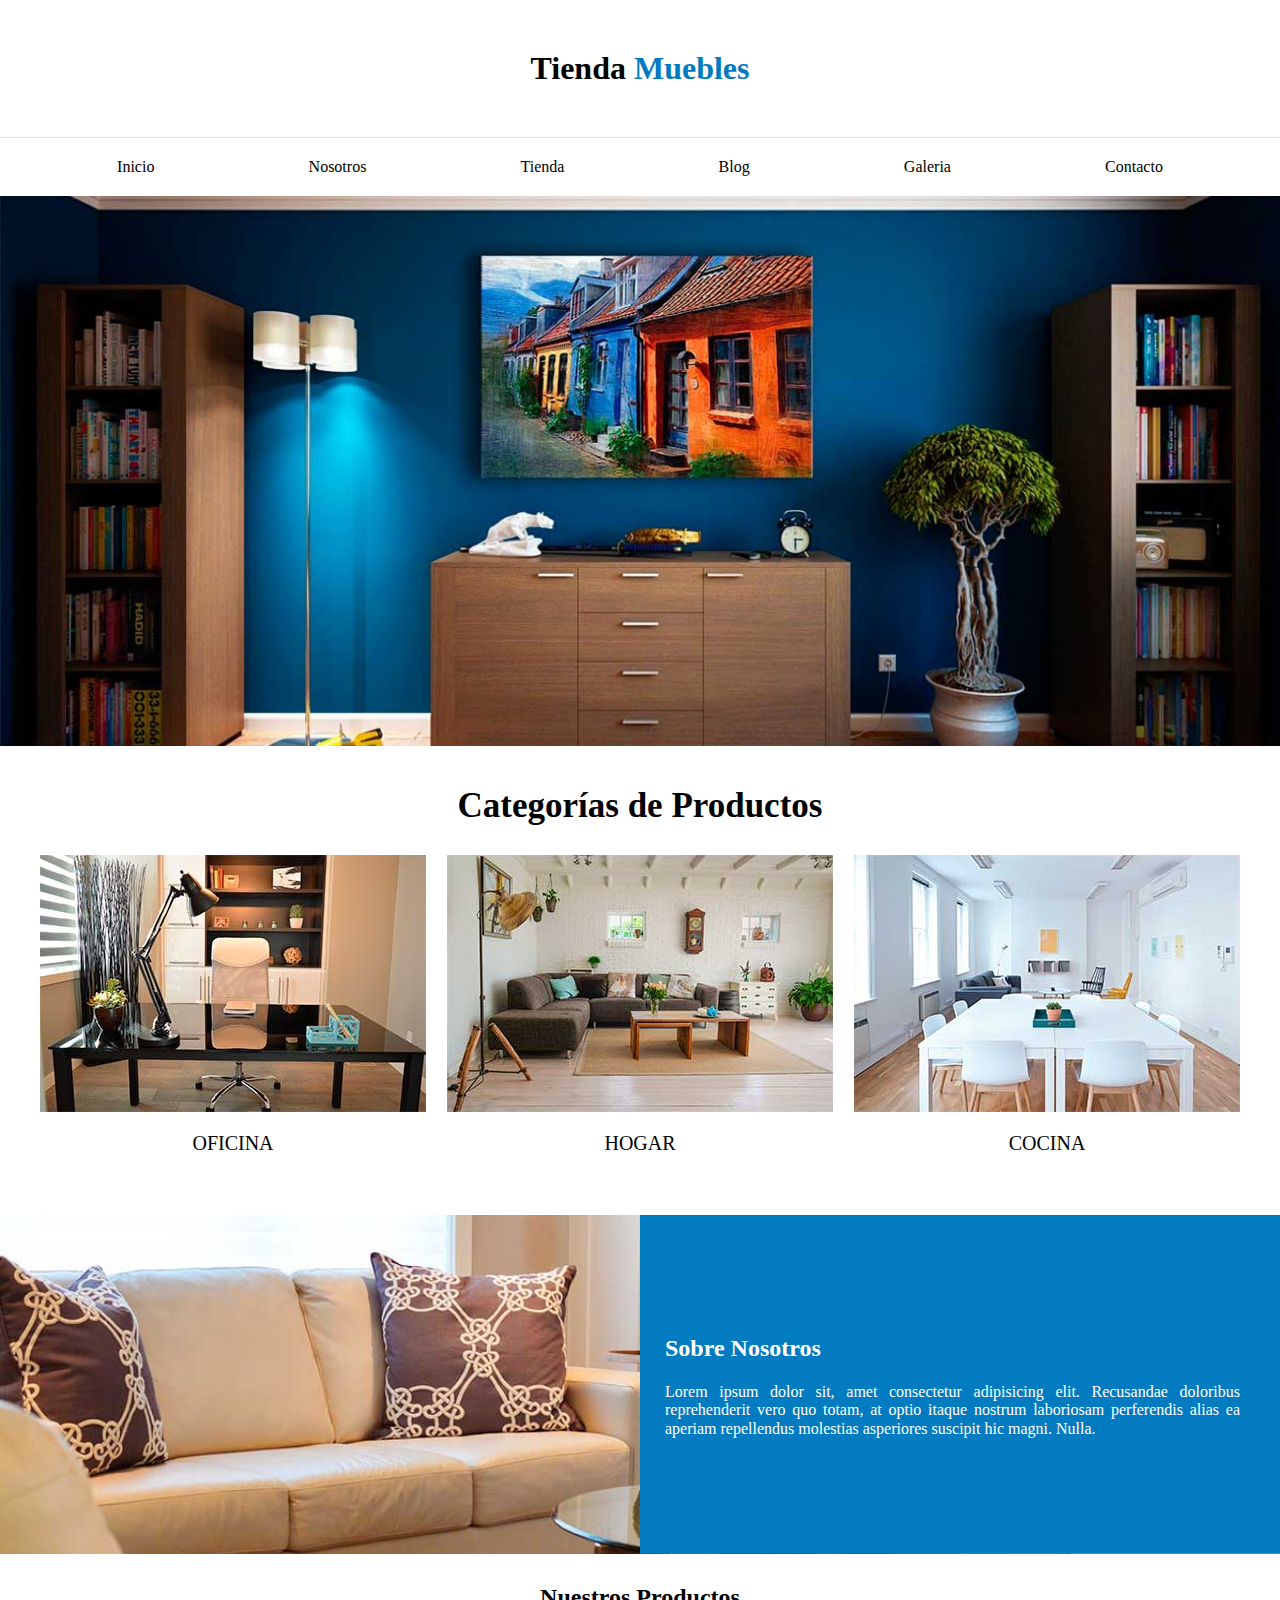
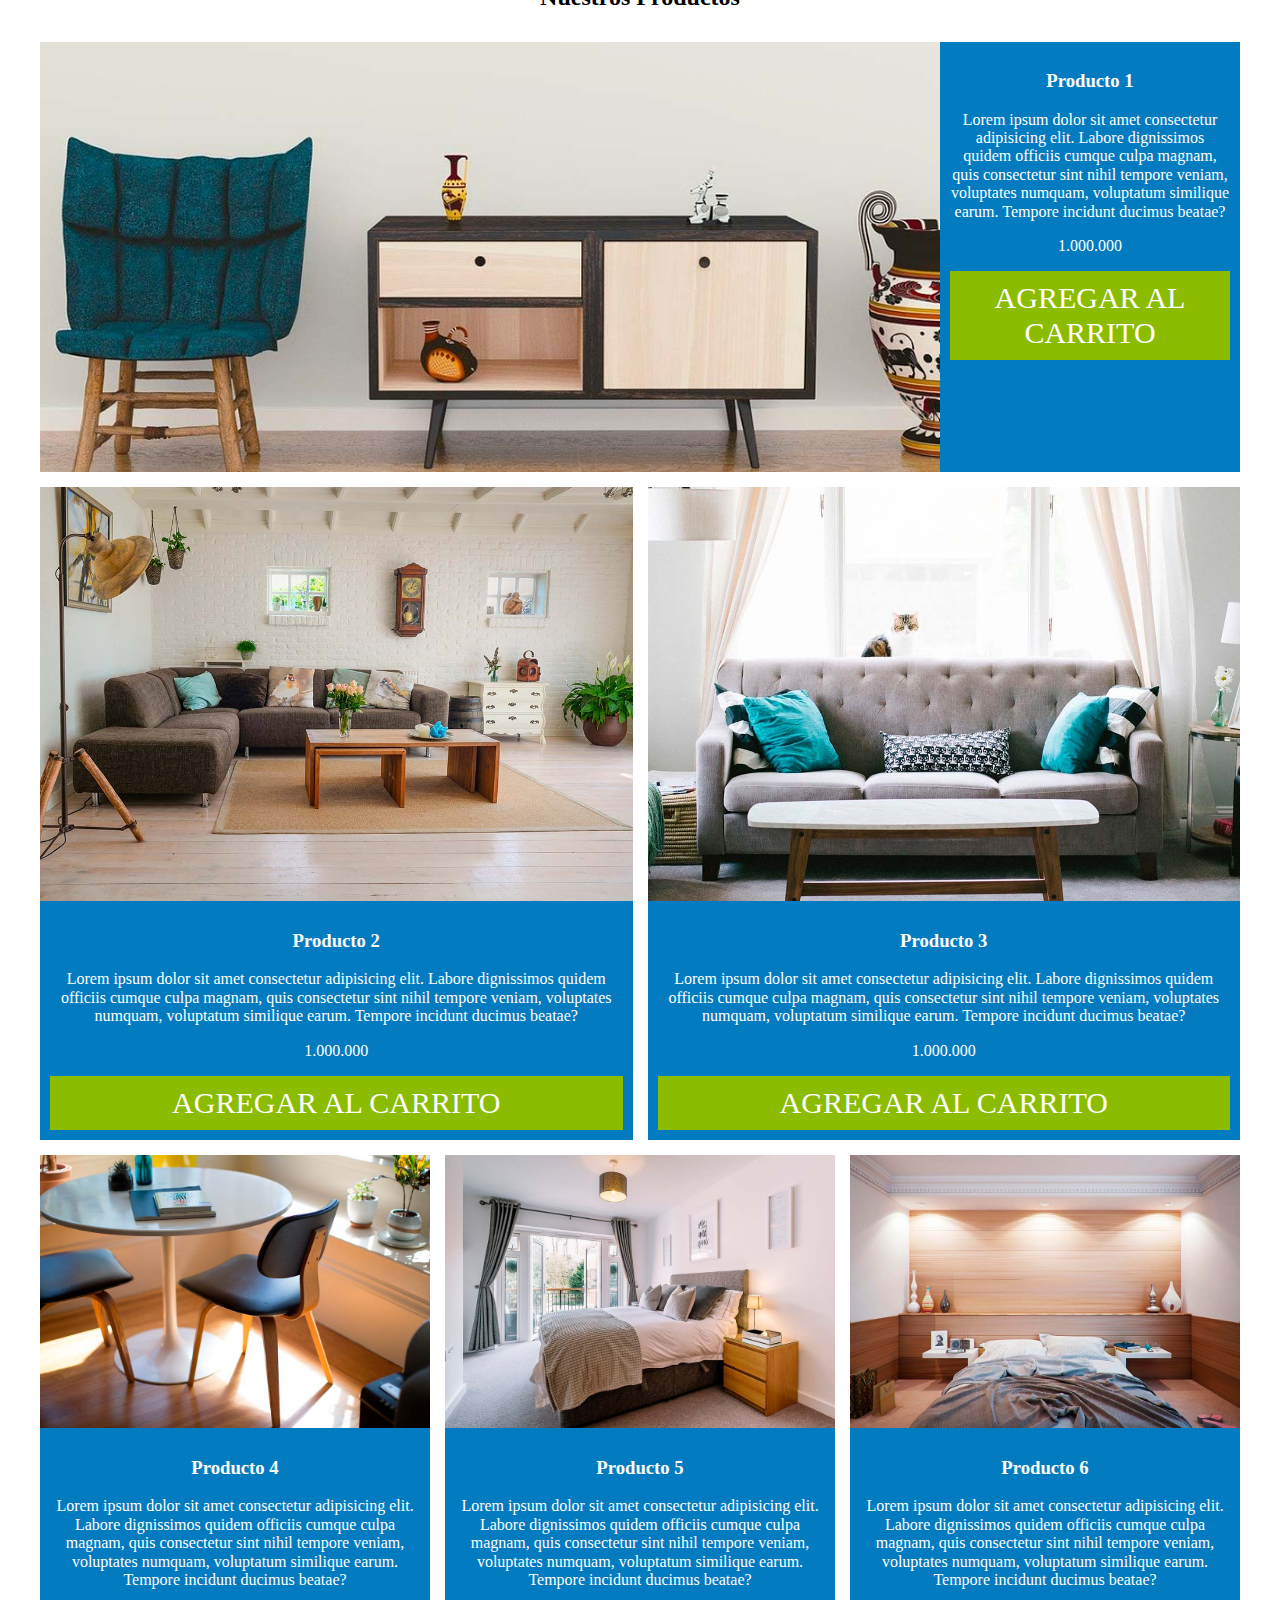
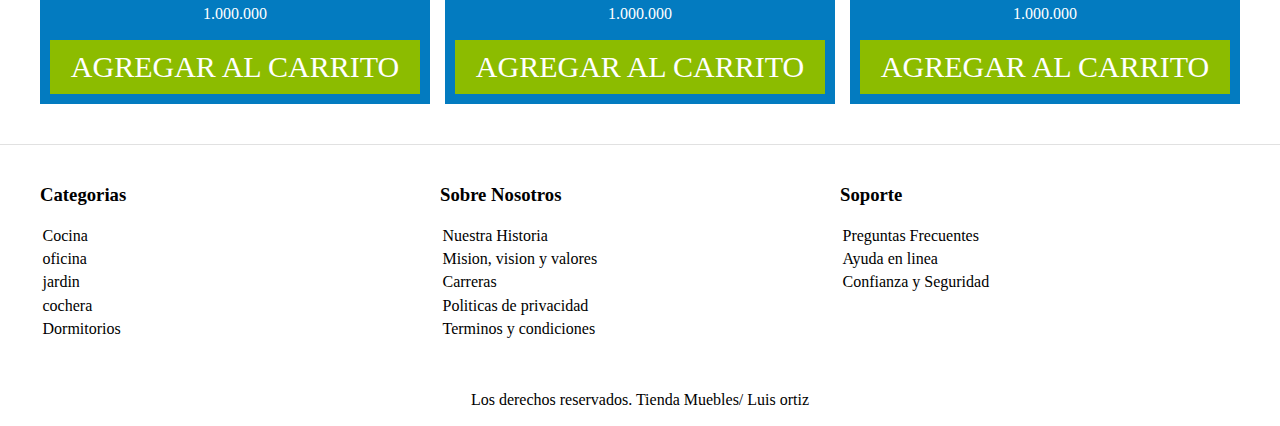
==== commit 598cc063: "Agregar entrada de blog" ====
--- a/index.html
+++ b/index.html
@@ -18,7 +18,7 @@
             <a href="index.html">Inicio</a>
             <a href="nosotros.html">Nosotros</a>
             <a href="Tienda.html">Tienda</a>
-            <a href="">Blog</a>
+            <a href="blog.html">Blog</a>
             <a href="">Galeria</a>
             <a href="">Contacto</a>
         </nav>
--- a/CSS/App.css
+++ b/CSS/App.css
@@ -24,10 +24,15 @@
 
 .contenido-centrado{
   text-align: center;
+  margin-bottom: 30px;
 }
 
 h3{
   text-transform: capitalize;
+}
+
+.max-width{
+  max-width:300px ;
 }
 
   /** Estilos cabecera**/
@@ -221,4 +226,39 @@
   display: flex;
   flex-direction: column;
   justify-content: center;
+}
+
+.contenedor-blog{
+  display: grid;
+  grid-template-columns: 2fr 1fr;
+  column-gap: 40px;
+}
+
+.entrada{
+  border-bottom: 2px solid #e1e1e1;
+  padding-bottom: 40px;
+  margin-bottom: 20px;
+}
+
+.info-meta{
+  display: flex;
+  justify-content: space-between;
+}
+
+.info-meta p{
+font-weight: bold;
+}
+
+.info-meta span{
+  color: #037bc0;
+}
+
+.btn{
+  background-color: #769c02;
+  color: #fff;
+  display: block;
+  text-transform: uppercase;
+  padding: 10px;
+  text-align: center;
+  max-width: 300px;
 }